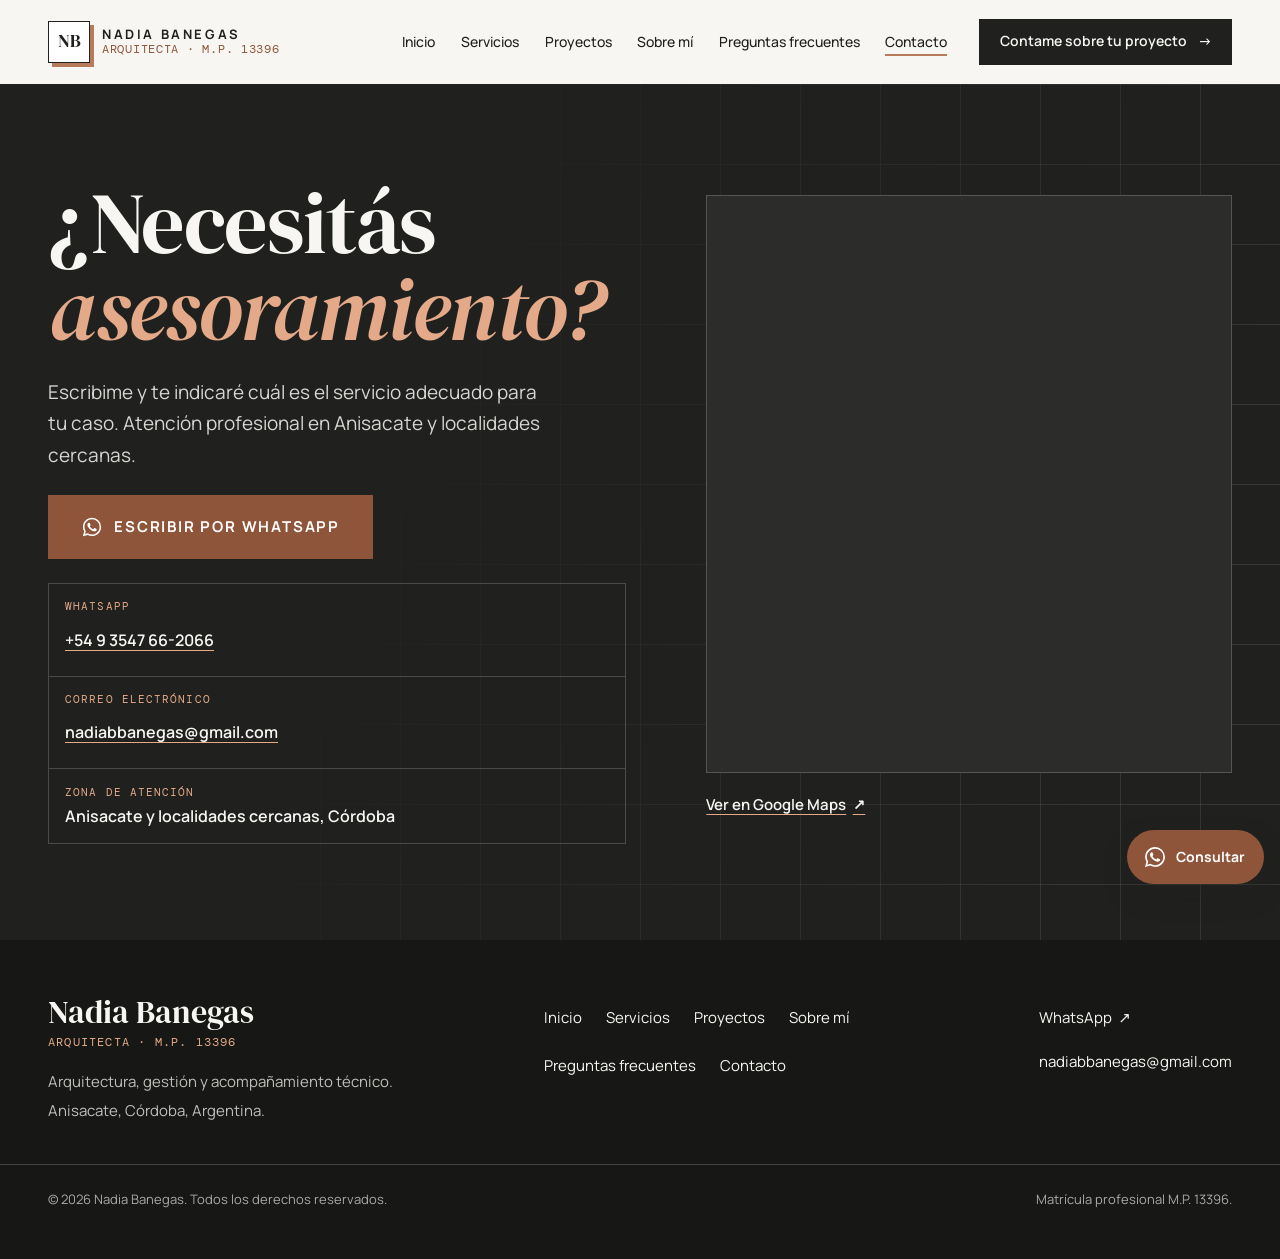
==== contacto.html @ f8b9bfbb "Simplificar el inicio y separar cada sección en su página Cambios pedidos por Nadia: - Inicio livian" ====
<!doctype html>
<html lang="es-AR">
<head>
  <meta charset="utf-8">
  <meta name="viewport" content="width=device-width, initial-scale=1, viewport-fit=cover">
  <title>Contacto | Nadia Banegas, Arquitecta en Anisacate</title>
  <meta name="description" content="Consultas por WhatsApp al +54 9 3547 66-2066 o por correo. Atención profesional en Anisacate y localidades cercanas, Córdoba.">
  <link rel="canonical" href="https://nadiabanegasarq.github.io/contacto.html">
  <meta name="robots" content="index, follow, max-image-preview:large">
  <meta name="author" content="Nadia Banegas">
  <meta name="theme-color" content="#F7F6F2">
  <meta name="color-scheme" content="only light">
  <meta name="geo.region" content="AR-X">
  <meta name="geo.placename" content="Anisacate, Córdoba, Argentina">
  <meta property="og:type" content="website">
  <meta property="og:locale" content="es_AR">
  <meta property="og:site_name" content="Nadia Banegas | Arquitecta">
  <meta property="og:title" content="Contacto | Nadia Banegas, Arquitecta en Anisacate">
  <meta property="og:description" content="Consultas por WhatsApp al +54 9 3547 66-2066 o por correo. Atención profesional en Anisacate y localidades cercanas, Córdoba.">
  <meta property="og:url" content="https://nadiabanegasarq.github.io/contacto.html">
  <meta property="og:image" content="https://nadiabanegasarq.github.io/assets/img/og-image.jpg">
  <meta property="og:image:alt" content="Nadia Banegas, arquitecta en Anisacate, Córdoba">
  <meta name="twitter:card" content="summary_large_image">
  <meta name="twitter:title" content="Contacto | Nadia Banegas, Arquitecta en Anisacate">
  <meta name="twitter:description" content="Consultas por WhatsApp al +54 9 3547 66-2066 o por correo. Atención profesional en Anisacate y localidades cercanas, Córdoba.">
  <meta name="twitter:image" content="https://nadiabanegasarq.github.io/assets/img/og-image.jpg">
  <link rel="icon" href="assets/img/favicon.svg" type="image/svg+xml">
  <link rel="icon" href="assets/img/favicon-32.png" sizes="32x32" type="image/png">
  <link rel="apple-touch-icon" href="assets/img/apple-touch-icon.png">
  <link rel="manifest" href="site.webmanifest">
  <link rel="preconnect" href="https://fonts.googleapis.com">
  <link rel="preconnect" href="https://fonts.gstatic.com" crossorigin>
  <link rel="stylesheet" href="https://fonts.googleapis.com/css2?family=DM+Mono:wght@400;500&family=DM+Serif+Display:ital@0;1&family=Manrope:wght@400;500;600;700&display=swap">
  <link rel="stylesheet" href="css/styles.css">
  <script type="application/ld+json">
{
  "@context": "https://schema.org",
  "@graph": [
    {
      "@type": [
        "ProfessionalService",
        "LocalBusiness"
      ],
      "@id": "https://nadiabanegasarq.github.io/#estudio",
      "name": "Nadia Banegas | Arquitecta",
      "description": "Servicios de arquitectura en Anisacate y localidades cercanas: planos municipales, relevamientos, proyectos arquitectónicos, ampliaciones y remodelaciones, conducción técnica de obra y asesoramiento profesional.",
      "url": "https://nadiabanegasarq.github.io/",
      "image": "https://nadiabanegasarq.github.io/assets/img/og-image.jpg",
      "telephone": "+5493547662066",
      "email": "nadiabbanegas@gmail.com",
      "hasMap": "https://maps.app.goo.gl/ShGkBSKZtU2Fb1uk8",
      "address": {
        "@type": "PostalAddress",
        "addressLocality": "Anisacate",
        "addressRegion": "Córdoba",
        "addressCountry": "AR"
      },
      "areaServed": [
        {
          "@type": "City",
          "name": "Anisacate"
        },
        {
          "@type": "City",
          "name": "Alta Gracia"
        },
        {
          "@type": "City",
          "name": "Villa La Bolsa"
        },
        {
          "@type": "City",
          "name": "Los Aromos"
        },
        {
          "@type": "Place",
          "name": "Valle de Paravachasca"
        },
        {
          "@type": "Place",
          "name": "Valle de Calamuchita"
        }
      ],
      "founder": {
        "@id": "https://nadiabanegasarq.github.io/#nadia"
      },
      "hasOfferCatalog": {
        "@type": "OfferCatalog",
        "name": "Servicios de arquitectura",
        "itemListElement": [
          {
            "@type": "Offer",
            "itemOffered": {
              "@type": "Service",
              "name": "Planos municipales"
            }
          },
          {
            "@type": "Offer",
            "itemOffered": {
              "@type": "Service",
              "name": "Relevamientos"
            }
          },
          {
            "@type": "Offer",
            "itemOffered": {
              "@type": "Service",
              "name": "Proyectos arquitectónicos"
            }
          },
          {
            "@type": "Offer",
            "itemOffered": {
              "@type": "Service",
              "name": "Ampliaciones y remodelaciones"
            }
          },
          {
            "@type": "Offer",
            "itemOffered": {
              "@type": "Service",
              "name": "Conducción técnica de obra"
            }
          },
          {
            "@type": "Offer",
            "itemOffered": {
              "@type": "Service",
              "name": "Asesoramiento profesional"
            }
          }
        ]
      }
    },
    {
      "@type": "Person",
      "@id": "https://nadiabanegasarq.github.io/#nadia",
      "name": "Nadia Banegas",
      "jobTitle": "Arquitecta",
      "alumniOf": {
        "@type": "CollegeOrUniversity",
        "name": "Facultad de Arquitectura, Urbanismo y Diseño, Universidad Nacional de Córdoba"
      },
      "hasCredential": {
        "@type": "EducationalOccupationalCredential",
        "credentialCategory": "Matrícula profesional",
        "name": "M.P. 13396"
      },
      "workLocation": {
        "@type": "Place",
        "name": "Anisacate, Córdoba, Argentina"
      }
    }
  ]
}
  </script>
</head>
<body data-page="contacto">
  <a class="skip-link" href="#contenido">Saltar al contenido</a>

  <header class="site-header" data-header>
    <div class="wrap header-inner">
      <a class="brand" href="index.html" aria-label="Nadia Banegas, arquitecta. Ir al inicio">
        <span class="brand-mark" aria-hidden="true">NB</span>
        <span class="brand-text">
          <span class="brand-name">Nadia Banegas</span>
          <span class="brand-role">Arquitecta · M.P. 13396</span>
        </span>
      </a>
      <nav class="nav" aria-label="Navegación principal">
        <button class="nav-toggle" type="button" aria-expanded="false" aria-controls="menu" data-nav-toggle>
          <span class="sr-only">Abrir menú</span>
          <span class="nav-toggle-bar" aria-hidden="true"></span>
          <span class="nav-toggle-bar" aria-hidden="true"></span>
        </button>
        <div class="nav-panel" id="menu" data-nav-panel>
          <ul class="nav-list">
            <li><a href="index.html" data-nav-link>Inicio</a></li>
            <li><a href="servicios.html" data-nav-link>Servicios</a></li>
            <li><a href="proyectos.html" data-nav-link>Proyectos</a></li>
            <li><a href="sobre-mi.html" data-nav-link>Sobre mí</a></li>
            <li><a href="preguntas-frecuentes.html" data-nav-link>Preguntas frecuentes</a></li>
            <li><a href="contacto.html" data-nav-link aria-current="page">Contacto</a></li>
          </ul>
          <a class="btn btn-primary nav-cta" href="https://wa.me/5493547662066" data-wa target="_blank" rel="noopener">Contame sobre tu proyecto <span class="btn-arrow" aria-hidden="true">→</span></a>
          <p class="nav-panel-foot">Anisacate, Córdoba, Argentina</p>
        </div>
      </nav>
    </div>
  </header>

  <main id="contenido">
    <section class="contact contact-page" aria-labelledby="page-title">
      <div class="wrap contact-grid">
        <div class="contact-copy">
          <h1 class="contact-title" id="page-title">¿Necesitás <em>asesoramiento?</em></h1>
          <p class="contact-text">Escribime y te indicaré cuál es el servicio adecuado para tu caso. Atención profesional en Anisacate y localidades cercanas.</p>
          <a class="btn btn-accent btn-xl" href="https://wa.me/5493547662066" data-wa target="_blank" rel="noopener"><svg class="wa-icon" viewBox="0 0 24 24" aria-hidden="true" focusable="false"><path fill="currentColor" d="M12.04 2C6.58 2 2.13 6.45 2.13 11.91c0 1.75.46 3.45 1.32 4.95L2.05 22l5.25-1.38a9.9 9.9 0 0 0 4.74 1.21h.01c5.46 0 9.91-4.45 9.91-9.91A9.85 9.85 0 0 0 12.04 2Zm0 18.15h-.01a8.2 8.2 0 0 1-4.19-1.15l-.3-.18-3.12.82.83-3.04-.2-.31a8.21 8.21 0 0 1-1.26-4.38c0-4.54 3.7-8.23 8.25-8.23a8.2 8.2 0 0 1 8.23 8.24c0 4.54-3.7 8.23-8.23 8.23Zm4.52-6.16c-.25-.12-1.47-.72-1.69-.81-.23-.08-.39-.12-.56.12-.17.25-.64.81-.78.97-.14.17-.29.19-.54.06a6.76 6.76 0 0 1-3.37-2.94c-.25-.44.25-.41.72-1.36.08-.17.04-.31-.02-.43-.06-.12-.56-1.34-.76-1.84-.2-.48-.41-.42-.56-.42h-.48a.92.92 0 0 0-.66.31c-.23.25-.87.85-.87 2.07s.89 2.4 1.01 2.56c.12.17 1.75 2.67 4.24 3.74 1.58.68 2.2.74 2.99.62.48-.07 1.47-.6 1.68-1.18.21-.58.21-1.08.14-1.18-.06-.11-.22-.17-.47-.29Z"/></svg> Escribir por WhatsApp</a>
          <dl class="contact-block">
            <div><dt>WhatsApp</dt><dd><a href="https://wa.me/5493547662066" data-wa target="_blank" rel="noopener">+54 9 3547 66-2066</a></dd></div>
            <div><dt>Correo electrónico</dt><dd><a href="mailto:nadiabbanegas@gmail.com">nadiabbanegas@gmail.com</a></dd></div>
            <div><dt>Zona de atención</dt><dd>Anisacate y localidades cercanas, Córdoba</dd></div>
          </dl>
        </div>
        <div class="contact-map">
          <div class="map-frame">
            <iframe title="Mapa con la ubicación de ARQ. Nadia Banegas en Anisacate, Córdoba" src="https://www.google.com/maps?q=ARQ.+Nadia+Banegas&amp;ll=-31.7205509,-64.4049583&amp;z=16&amp;hl=es&amp;output=embed" loading="lazy" referrerpolicy="no-referrer-when-downgrade" allowfullscreen></iframe>
          </div>
          <a class="map-link" href="https://maps.app.goo.gl/ShGkBSKZtU2Fb1uk8" target="_blank" rel="noopener">Ver en Google Maps <span aria-hidden="true">↗</span></a>
        </div>
      </div>
    </section>

  </main>
  <footer class="site-footer">
    <div class="wrap footer-grid">
      <div class="footer-brand">
        <p class="footer-name">Nadia Banegas</p>
        <p class="footer-role">Arquitecta · M.P. 13396</p>
        <p>Arquitectura, gestión y acompañamiento técnico.</p>
        <p>Anisacate, Córdoba, Argentina.</p>
      </div>
      <nav class="footer-nav" aria-label="Enlaces del pie de página">
        <ul>
          <li><a href="index.html">Inicio</a></li>
          <li><a href="servicios.html">Servicios</a></li>
          <li><a href="proyectos.html">Proyectos</a></li>
          <li><a href="sobre-mi.html">Sobre mí</a></li>
          <li><a href="preguntas-frecuentes.html">Preguntas frecuentes</a></li>
          <li><a href="contacto.html">Contacto</a></li>
        </ul>
      </nav>
      <div class="footer-social">
        <a href="https://wa.me/5493547662066" data-wa target="_blank" rel="noopener">WhatsApp <span aria-hidden="true">↗</span></a>
        <a href="mailto:nadiabbanegas@gmail.com">nadiabbanegas@gmail.com</a>
      </div>
    </div>
    <div class="wrap footer-bottom">
      <p>© 2026 Nadia Banegas. Todos los derechos reservados.</p>
      <p>Matrícula profesional M.P. 13396.</p>
    </div>
  </footer>

  <a class="wa-float" href="https://wa.me/5493547662066" data-wa target="_blank" rel="noopener" aria-label="Escribir a Nadia por WhatsApp">
    <svg class="" viewBox="0 0 24 24" aria-hidden="true" focusable="false"><path fill="currentColor" d="M12.04 2C6.58 2 2.13 6.45 2.13 11.91c0 1.75.46 3.45 1.32 4.95L2.05 22l5.25-1.38a9.9 9.9 0 0 0 4.74 1.21h.01c5.46 0 9.91-4.45 9.91-9.91A9.85 9.85 0 0 0 12.04 2Zm0 18.15h-.01a8.2 8.2 0 0 1-4.19-1.15l-.3-.18-3.12.82.83-3.04-.2-.31a8.21 8.21 0 0 1-1.26-4.38c0-4.54 3.7-8.23 8.25-8.23a8.2 8.2 0 0 1 8.23 8.24c0 4.54-3.7 8.23-8.23 8.23Zm4.52-6.16c-.25-.12-1.47-.72-1.69-.81-.23-.08-.39-.12-.56.12-.17.25-.64.81-.78.97-.14.17-.29.19-.54.06a6.76 6.76 0 0 1-3.37-2.94c-.25-.44.25-.41.72-1.36.08-.17.04-.31-.02-.43-.06-.12-.56-1.34-.76-1.84-.2-.48-.41-.42-.56-.42h-.48a.92.92 0 0 0-.66.31c-.23.25-.87.85-.87 2.07s.89 2.4 1.01 2.56c.12.17 1.75 2.67 4.24 3.74 1.58.68 2.2.74 2.99.62.48-.07 1.47-.6 1.68-1.18.21-.58.21-1.08.14-1.18-.06-.11-.22-.17-.47-.29Z"/></svg>
    <span>Consultar</span>
  </a>

  <div class="lightbox" data-lightbox hidden role="dialog" aria-modal="true" aria-label="Galería de fotos">
    <button class="lightbox-close" type="button" data-lb-close aria-label="Cerrar">×</button>
    <button class="lightbox-nav lightbox-prev" type="button" data-lb-prev aria-label="Foto anterior">←</button>
    <figure class="lightbox-figure">
      <img data-lb-img alt="">
      <figcaption data-lb-caption></figcaption>
    </figure>
    <button class="lightbox-nav lightbox-next" type="button" data-lb-next aria-label="Foto siguiente">→</button>
  </div>

  <script src="js/content.js" defer></script>
  <script src="js/main.js" defer></script>
</body>
</html>
---- css/styles.css ----
/* ==========================================================================
   Nadia Banegas | Arquitecta
   Sitio de tres páginas (Inicio, Proyectos, Preguntas frecuentes) con el
   lenguaje gráfico del plano: líneas de tinta, rótulos en mono y el terracota
   como lápiz de corrección. Cada sección trata un solo tema, con aire propio.
   ========================================================================== */

:root {
  color-scheme: only light;

  /* Color */
  --paper: #F7F6F2;      /* fondo principal */
  --white: #FFFFFF;      /* bandas y tarjetas */
  --ink: #20211F;        /* tinta: textos y líneas */
  --graphite: #55564F;   /* texto secundario (AA sobre papel, blanco y beige) */
  --grey: #777873;       /* líneas finas */
  --terra: #B77A5B;      /* acento en títulos grandes y líneas */
  --terra-ink: #8F553B;  /* terracota para texto chico y botones (AA) */
  --terra-soft: #E3A988; /* terracota sobre fondo oscuro */
  --sand: #E9E3D9;       /* banda cálida */
  --line: rgba(32, 33, 31, .16);
  --line-light: rgba(247, 246, 242, .2);

  /* Tipografía */
  --f-display: "DM Serif Display", "Times New Roman", Georgia, serif;
  --f-body: "Manrope", "Inter", system-ui, -apple-system, "Segoe UI", sans-serif;
  --f-mono: "DM Mono", ui-monospace, "SFMono-Regular", Menlo, Consolas, monospace;

  --step-0: 1rem;
  --step-1: 1.1875rem;
  --step-2: 1.5rem;
  --step-3: 2rem;
  --step-4: clamp(2.4rem, 5.6vw, 4rem);
  --step-5: clamp(2.7rem, 8vw, 5.4rem);

  /* Espacio y movimiento */
  --max: 1240px;
  --header-h: 68px;
  --section-y: clamp(5rem, 11vw, 9rem);
  --ease: cubic-bezier(.22, .61, .36, 1);
  --ease-out: cubic-bezier(.16, 1, .3, 1);
}

/* ---------- Base ---------- */
*, *::before, *::after { box-sizing: border-box; }
html { -webkit-text-size-adjust: 100%; scroll-behavior: smooth; scroll-padding-top: calc(var(--header-h) + 12px); }
body {
  margin: 0; background: var(--paper); color: var(--ink);
  font-family: var(--f-body); font-size: var(--step-0); line-height: 1.65;
  -webkit-font-smoothing: antialiased; -moz-osx-font-smoothing: grayscale;
  overflow-x: hidden;
}
img, svg { display: block; max-width: 100%; }
img { height: auto; }
a { color: inherit; text-decoration: none; }
p { margin: 0; }
h1, h2, h3 { margin: 0; font-weight: 400; color: var(--ink); }
ul, ol, dl, dd { margin: 0; padding: 0; list-style: none; }
button { font: inherit; color: inherit; background: none; border: 0; padding: 0; cursor: pointer; }
figure, blockquote { margin: 0; }
:focus-visible { outline: 2px solid var(--terra-ink); outline-offset: 3px; }
::selection { background: var(--terra); color: var(--white); }
.sr-only { position: absolute; width: 1px; height: 1px; padding: 0; margin: -1px; overflow: hidden; clip: rect(0 0 0 0); white-space: nowrap; border: 0; }
.skip-link { position: absolute; left: 1rem; top: -100px; z-index: 400; background: var(--ink); color: var(--paper); padding: .75rem 1rem; font-size: .875rem; }
.skip-link:focus { top: 1rem; }

.wrap {
  width: 100%; max-width: calc(var(--max) + 2 * 48px); margin-inline: auto;
  padding-left: max(16px, env(safe-area-inset-left, 0px));
  padding-right: max(16px, env(safe-area-inset-right, 0px));
}

/* ---------- Tipos comunes ---------- */
.eyebrow {
  display: inline-flex; align-items: center; gap: .65rem;
  font-family: var(--f-mono); font-size: .8125rem; letter-spacing: .1em; text-transform: uppercase;
  color: var(--terra-ink); margin-bottom: 1rem;
}
.eyebrow::before { content: ""; width: 1.75rem; height: 1.5px; background: currentColor; }
.eyebrow-light { color: var(--terra-soft); }

.section-title, .page-title {
  font-family: var(--f-display); font-size: var(--step-4); line-height: 1.04; letter-spacing: -.012em;
  text-wrap: balance; max-width: 18ch;
}
.page-title { font-size: var(--step-5); }
.section-title em, .page-title em, .hero-title em, .contact-title em { font-style: italic; color: var(--terra); }
.band-sand .section-title em { color: var(--terra-ink); }
.lead { font-size: var(--step-1); line-height: 1.6; color: var(--graphite); max-width: 46ch; }

.section { padding-block: var(--section-y); }
.section-head { display: grid; gap: 1.25rem; margin-bottom: clamp(2.5rem, 6vw, 4rem); }
.section-more { margin-top: clamp(2.5rem, 5vw, 3.5rem); }
.band-white { background: var(--white); }
.band-sand { background: var(--sand); }

/* ---------- Botones ---------- */
.btn {
  display: inline-flex; align-items: center; justify-content: center; gap: .7rem;
  min-height: 52px; padding: .95rem 1.5rem;
  font-family: var(--f-body); font-size: .9375rem; font-weight: 600; line-height: 1.2; text-align: center;
  border: 1.5px solid transparent; border-radius: 0;
  transition: background-color .35s var(--ease), color .35s var(--ease), border-color .35s var(--ease);
  -webkit-tap-highlight-color: transparent;
}
.btn-arrow { transition: transform .45s var(--ease-out); }
.btn:hover .btn-arrow { transform: translateX(4px); }
.btn-primary { background: var(--ink); color: var(--paper); border-color: var(--ink); }
.btn-primary:hover { background: var(--terra-ink); border-color: var(--terra-ink); color: var(--white); }
.btn-line { border-color: var(--ink); color: var(--ink); }
.btn-line:hover { background: var(--ink); color: var(--paper); }
.btn-accent { background: var(--terra-ink); color: var(--white); border-color: var(--terra-ink); }
.btn-accent:hover { background: var(--paper); color: var(--ink); border-color: var(--paper); }
.btn-lg { min-height: 56px; padding-inline: 1.75rem; font-size: 1rem; }
.btn-xl { min-height: 64px; padding-inline: 2rem; font-size: .9375rem; letter-spacing: .12em; text-transform: uppercase; font-weight: 700; }
.text-link { display: inline-flex; align-items: center; min-height: 44px; font-weight: 600; color: var(--ink); text-decoration: underline; text-decoration-color: var(--terra); text-decoration-thickness: 2px; text-underline-offset: 5px; }
.text-link:hover { color: var(--terra-ink); }

/* ---------- Header ---------- */
body::before { content: ""; position: fixed; inset: 0 0 auto; height: env(safe-area-inset-top, 0px); z-index: 110; background: var(--paper); }
.site-header {
  position: sticky; top: env(safe-area-inset-top, 0px); z-index: 100; height: var(--header-h);
  background: var(--paper); border-bottom: 1px solid transparent;
  transition: border-color .4s var(--ease), box-shadow .4s var(--ease);
}
.site-header.is-scrolled { border-bottom-color: var(--line); box-shadow: 0 10px 30px -24px rgba(32, 33, 31, .5); }
.header-inner { height: 100%; display: flex; align-items: center; justify-content: space-between; gap: 1rem; }
.brand { display: inline-flex; align-items: center; gap: .75rem; min-height: 44px; position: relative; z-index: 2; }
.brand-mark {
  display: grid; place-items: center; width: 42px; height: 42px; flex: none;
  border: 1.5px solid var(--ink); background: var(--white);
  font-family: var(--f-display); font-size: 1.15rem; line-height: 1; color: var(--ink);
  box-shadow: 4px 4px 0 0 var(--terra);
}
.brand-text { display: grid; line-height: 1.2; }
.brand-name { font-size: .8125rem; font-weight: 700; letter-spacing: .2em; text-transform: uppercase; }
.brand-role { font-family: var(--f-mono); font-size: .75rem; letter-spacing: .06em; color: var(--terra-ink); text-transform: uppercase; }

.nav-toggle { position: relative; z-index: 2; width: 48px; height: 48px; margin-right: -12px; display: inline-flex; flex-direction: column; align-items: center; justify-content: center; gap: 7px; }
.nav-toggle-bar { width: 24px; height: 2px; background: var(--ink); transition: transform .45s var(--ease-out); }
.nav-open .nav-toggle-bar:first-child { transform: translateY(4.5px) rotate(45deg); }
.nav-open .nav-toggle-bar:last-child { transform: translateY(-4.5px) rotate(-45deg); }
.nav-panel {
  position: fixed; inset: 0; z-index: 1; background: var(--paper); color: var(--ink);
  display: flex; flex-direction: column; justify-content: center; gap: 2rem; overflow-y: auto;
  padding: calc(var(--header-h) + 1.5rem + env(safe-area-inset-top, 0px)) max(16px, env(safe-area-inset-right, 0px)) calc(2rem + env(safe-area-inset-bottom, 0px)) max(16px, env(safe-area-inset-left, 0px));
  opacity: 0; visibility: hidden; transition: opacity .4s var(--ease), visibility 0s linear .4s;
}
.nav-open .nav-panel { opacity: 1; visibility: visible; transition: opacity .4s var(--ease), visibility 0s; }
.nav-list { display: grid; border-top: 1px solid var(--line); }
.nav-list a { display: flex; align-items: center; min-height: 58px; border-bottom: 1px solid var(--line); font-family: var(--f-display); font-size: 1.85rem; }
.nav-list a:hover, .nav-list a[aria-current="page"], .nav-list a.is-active { color: var(--terra-ink); }
.nav-cta { align-self: flex-start; }
.nav-panel-foot { margin-top: auto; font-family: var(--f-mono); font-size: .75rem; letter-spacing: .06em; color: var(--graphite); text-transform: uppercase; }
body.nav-open { overflow: hidden; }

/* ---------- Hero (inicio) ---------- */
.hero { padding-block: clamp(1.5rem, 4vw, 3rem) clamp(3.5rem, 8vw, 6rem); }
.hero-grid { display: grid; gap: 2.5rem; align-items: center; }
.hero-copy { display: grid; gap: 1.5rem; justify-items: start; min-width: 0; }
.hero-copy .eyebrow { margin-bottom: 0; }
.hero-title { font-family: var(--f-display); font-size: var(--step-5); line-height: .98; letter-spacing: -.022em; text-wrap: balance; }
.hero-title em { display: block; }
.hero-lead { font-size: var(--step-1); line-height: 1.6; color: var(--graphite); max-width: 40ch; }
.hero-actions { display: flex; flex-wrap: wrap; gap: .75rem; width: 100%; }
.hero-actions .btn { flex: 1 1 100%; }
.hero-note { display: flex; align-items: center; gap: .65rem; font-size: .9rem; color: var(--graphite); }
.dot { width: 8px; height: 8px; border-radius: 50%; background: var(--terra); flex: none; box-shadow: 0 0 0 4px rgba(183, 122, 91, .2); }

.hero-photo { position: relative; min-width: 0; }
.hero-photo img { width: 100%; aspect-ratio: 4 / 3.2; object-fit: cover; border: 1px solid var(--ink); box-shadow: 12px 12px 0 -1px var(--sand), 12px 12px 0 0 var(--line); }
.hero-photo figcaption {
  display: flex; justify-content: space-between; gap: 1rem; margin-top: 1.25rem;
  font-family: var(--f-mono); font-size: .75rem; letter-spacing: .08em; text-transform: uppercase; color: var(--graphite);
}

.facts { display: grid; margin-top: clamp(3rem, 7vw, 5rem); border-top: 2px solid var(--ink); }
.facts li { display: grid; gap: .2rem; padding: 1rem 0; border-bottom: 1px solid var(--line); font-weight: 600; font-size: .9375rem; min-width: 0; }
.facts span { font-family: var(--f-mono); font-size: .75rem; font-weight: 400; letter-spacing: .08em; text-transform: uppercase; color: var(--terra-ink); }

/* ---------- Servicios ---------- */
.service-grid { display: grid; gap: 3rem 2rem; }
.service { display: flex; flex-direction: column; gap: .75rem; min-width: 0; }
.service-media { border: 1px solid var(--ink); background: var(--white); overflow: hidden; aspect-ratio: 4 / 3; max-width: 100%; margin-bottom: .5rem; }
.service-media img { width: 100%; height: 100%; object-fit: cover; transition: transform 1s var(--ease-out); }
.service:hover .service-media img { transform: scale(1.05); }
.service-title { font-family: var(--f-display); font-size: var(--step-3); line-height: 1.08; }
.service-desc { color: var(--graphite); }
.service-cta {
  margin-top: auto; align-self: flex-start; display: inline-flex; align-items: center; gap: .5rem;
  min-height: 48px; font-weight: 700; font-size: .9375rem;
  text-decoration: underline; text-decoration-color: var(--terra); text-decoration-thickness: 2px; text-underline-offset: 6px;
  transition: color .3s var(--ease), gap .4s var(--ease-out);
}
.service-cta:hover { color: var(--terra-ink); gap: .8rem; }

.cta-strip {
  margin-top: clamp(3.5rem, 8vw, 5rem);
  display: grid; gap: 1.5rem; align-items: center;
  padding-block: 2rem; border-top: 2px solid var(--ink); border-bottom: 1px solid var(--line);
}
.cta-strip p { font-family: var(--f-display); font-size: var(--step-2); line-height: 1.25; max-width: 36ch; }
.cta-strip strong { font-weight: 400; color: var(--terra-ink); font-style: italic; }
.cta-strip .btn { justify-self: start; }

/* ---------- Proyectos destacados (inicio) ---------- */
.feature-grid { display: grid; gap: 2rem; }
.feature-link { display: grid; gap: 1rem; }
.feature-media { display: block; overflow: hidden; border: 1px solid var(--ink); background: var(--sand); }
.feature-media img { width: 100%; aspect-ratio: 4 / 3; object-fit: cover; transition: transform 1s var(--ease-out); }
.feature-link:hover .feature-media img { transform: scale(1.05); }
.feature-meta { display: flex; justify-content: space-between; align-items: baseline; gap: 1rem; border-top: 2px solid var(--ink); padding-top: .85rem; }
.feature-name { font-family: var(--f-display); font-size: 1.5rem; line-height: 1.15; }
.feature-link:hover .feature-name { color: var(--terra-ink); }
.feature-m2 { font-family: var(--f-mono); font-size: .875rem; color: var(--terra-ink); white-space: nowrap; }

/* ---------- Sobre mí ---------- */
.about-grid { display: grid; gap: 2.5rem; }
.about-head { display: grid; gap: 1.5rem; align-content: start; }
.about-head .eyebrow { margin-bottom: 0; }
.about-facts { border-top: 2px solid var(--ink); }
.about-facts > div { display: grid; grid-template-columns: 7.5rem 1fr; gap: 1rem; padding: .85rem 0; border-bottom: 1px solid rgba(32, 33, 31, .2); }
.about-facts dt { font-family: var(--f-mono); font-size: .75rem; letter-spacing: .08em; text-transform: uppercase; color: var(--terra-ink); padding-top: .15rem; }
.about-facts dd { font-weight: 600; }
.about-copy { display: grid; gap: 1.5rem; justify-items: start; min-width: 0; }
.about-intro { font-family: var(--f-display); font-size: var(--step-2); line-height: 1.32; max-width: 34ch; }
.about-text { display: grid; gap: 1rem; color: var(--graphite); max-width: 60ch; }

/* ---------- Proceso ---------- */
.steps { display: grid; position: relative; }
.step { position: relative; display: grid; gap: .5rem; align-content: start; padding: 0 0 2.25rem 4.25rem; min-width: 0; }
.step::before { content: ""; position: absolute; left: 21px; top: 44px; bottom: 0; border-left: 1px dashed var(--grey); }
.step:last-child::before { display: none; }
.step-num {
  position: absolute; left: 0; top: 0; width: 44px; height: 44px; display: grid; place-items: center;
  border: 1.5px solid var(--ink); border-radius: 50%; background: var(--white);
  font-family: var(--f-mono); font-size: 1rem; color: var(--ink);
}
.step:first-child .step-num { background: var(--terra-ink); border-color: var(--terra-ink); color: var(--white); }
.step-title { font-family: var(--f-display); font-size: var(--step-2); line-height: 1.15; padding-top: .45rem; }
.step p { color: var(--graphite); max-width: 32ch; }

/* ---------- Reseñas ---------- */
.reviews-actions { display: flex; flex-wrap: wrap; gap: .75rem; }
.review-list { display: grid; gap: 1.25rem; }
.review { display: flex; flex-direction: column; gap: 1.25rem; padding: 1.75rem; background: var(--white); border-top: 3px solid var(--terra); min-width: 0; }
.review-text { display: grid; gap: .75rem; font-size: 1.0625rem; line-height: 1.6; color: var(--ink); }
.review-text::before { content: "“"; font-family: var(--f-display); font-size: 3.5rem; line-height: .6; color: var(--terra); height: 1.6rem; }
.review-author { margin-top: auto; font-family: var(--f-mono); font-size: .8125rem; letter-spacing: .08em; text-transform: uppercase; color: var(--terra-ink); }

/* ---------- Acordeón ---------- */
.faq-grid { display: grid; gap: 2.5rem; }
.faq-head { display: grid; gap: 1.25rem; justify-items: start; align-content: start; }
.faq-head .eyebrow { margin-bottom: 0; }
.accordion { border-top: 2px solid var(--ink); min-width: 0; }
.acc-item { border-bottom: 1px solid var(--line); }
.band-sand .acc-item { border-bottom-color: rgba(32, 33, 31, .2); }
.acc-trigger {
  width: 100%; min-height: 64px; display: flex; align-items: center; justify-content: space-between; gap: 1.25rem;
  padding: 1.1rem 0; text-align: left;
  font-family: var(--f-display); font-size: clamp(1.15rem, 3vw, 1.4rem); line-height: 1.28; color: var(--ink);
  transition: color .3s var(--ease);
}
.acc-trigger:hover, .acc-trigger[aria-expanded="true"] { color: var(--terra-ink); }
.acc-icon { position: relative; width: 34px; height: 34px; flex: none; border: 1.5px solid currentColor; border-radius: 50%; }
.acc-icon::before, .acc-icon::after { content: ""; position: absolute; left: 50%; top: 50%; width: 12px; height: 1.5px; margin: -.75px 0 0 -6px; background: currentColor; transition: transform .45s var(--ease-out); }
.acc-icon::after { transform: rotate(90deg); }
.acc-trigger[aria-expanded="true"] .acc-icon::after { transform: rotate(0deg); }
.acc-panel { overflow: hidden; transition: height .45s var(--ease-out); }
.acc-panel-inner { display: grid; gap: .9rem; padding: 0 3rem 1.6rem 0; color: var(--graphite); max-width: 66ch; }

/* ---------- Encabezado de páginas internas ---------- */
.page-hero { padding-block: clamp(2.5rem, 7vw, 5rem) clamp(2.5rem, 6vw, 4rem); border-bottom: 1px solid var(--line); }
.page-hero .wrap { display: grid; gap: 1.25rem; justify-items: start; }
.page-hero .eyebrow { margin-bottom: 0; }
.project-index { width: 100%; margin-top: 1.5rem; }
.project-index ol { display: flex; flex-wrap: wrap; gap: .5rem; counter-reset: idx; }
.project-index a {
  display: inline-flex; align-items: center; gap: .5rem; min-height: 44px; padding: .45rem .85rem;
  border: 1px solid var(--line); background: var(--white); font-size: .875rem; font-weight: 600;
  transition: border-color .3s, color .3s;
}
.project-index li { counter-increment: idx; }
.project-index a::before { content: counter(idx, decimal-leading-zero); font-family: var(--f-mono); font-weight: 400; color: var(--terra-ink); font-size: .75rem; }
.project-index a:hover { border-color: var(--ink); color: var(--terra-ink); }

/* ---------- Página de proyectos ---------- */
.project { padding-block: clamp(3.5rem, 8vw, 6rem); border-bottom: 1px solid var(--line); }
.project:nth-child(even) { background: var(--white); }
.project-grid { display: grid; gap: 2rem; align-items: start; }
.project-gallery { display: grid; gap: .6rem; min-width: 0; }
.pg-cover { display: block; width: 100%; overflow: hidden; border: 1px solid var(--ink); background: var(--sand); cursor: zoom-in; }
.pg-cover img { width: 100%; aspect-ratio: 4 / 3; object-fit: cover; transition: transform 1s var(--ease-out); }
.pg-cover:hover img { transform: scale(1.03); }
.pg-thumbs { display: grid; grid-template-columns: repeat(4, minmax(0, 1fr)); gap: .6rem; }
.pg-thumb { position: relative; display: block; overflow: hidden; background: var(--sand); border: 1px solid var(--line); cursor: zoom-in; }
.pg-thumb img { width: 100%; aspect-ratio: 1; object-fit: cover; transition: transform .8s var(--ease-out), opacity .3s; }
.pg-thumb:hover img { transform: scale(1.06); }
.pg-more { position: absolute; inset: 0; display: grid; place-items: center; background: rgba(32, 33, 31, .62); color: var(--white); font-family: var(--f-mono); font-size: .8125rem; letter-spacing: .04em; }
.project-copy { display: grid; gap: 1rem; justify-items: start; align-content: start; min-width: 0; }
.project-num { font-family: var(--f-mono); font-size: .8125rem; letter-spacing: .1em; color: var(--terra-ink); }
.project-title { font-family: var(--f-display); font-size: var(--step-4); line-height: 1.04; max-width: 14ch; }
.project-m2 { font-family: var(--f-mono); font-size: .9375rem; padding: .25rem .6rem; border: 1px solid var(--ink); }
.project-text { display: grid; gap: .9rem; color: var(--graphite); max-width: 58ch; }
.project-actions { display: flex; flex-wrap: wrap; align-items: center; gap: .75rem 1.5rem; margin-top: .5rem; }

/* ---------- Página de preguntas frecuentes ---------- */
.faq-layout { display: grid; gap: 2.5rem; }
.faq-nav { display: grid; gap: 1.5rem; align-content: start; }
.faq-nav ul { display: flex; flex-wrap: wrap; gap: .5rem; }
.faq-nav ul a {
  display: inline-flex; align-items: center; min-height: 44px; padding: .45rem .9rem;
  border: 1px solid var(--line); background: var(--white); font-size: .9rem; font-weight: 600;
  transition: border-color .3s, color .3s;
}
.faq-nav ul a:hover, .faq-nav ul a.is-active { border-color: var(--ink); color: var(--terra-ink); }
.faq-nav .btn { justify-self: start; }
.faq-groups { display: grid; gap: clamp(3rem, 7vw, 4.5rem); min-width: 0; }
.faq-group { scroll-margin-top: calc(var(--header-h) + 16px); }
.faq-group-title { font-family: var(--f-display); font-size: var(--step-3); line-height: 1.1; margin-bottom: 1.25rem; }

/* ---------- Contacto (oscuro) ---------- */
.contact { background: var(--ink); color: var(--paper); padding-block: var(--section-y); position: relative; overflow: hidden; }
.contact::before {
  content: ""; position: absolute; inset: 0; pointer-events: none; opacity: .5;
  background-image: linear-gradient(var(--line-light) 1px, transparent 1px), linear-gradient(90deg, var(--line-light) 1px, transparent 1px);
  background-size: 80px 80px;
  -webkit-mask-image: linear-gradient(110deg, transparent 30%, #000 85%); mask-image: linear-gradient(110deg, transparent 30%, #000 85%);
}
.contact-grid { position: relative; display: grid; gap: 3rem; }
.contact-copy { display: grid; gap: 1.5rem; justify-items: start; min-width: 0; }
.contact-copy .eyebrow { margin-bottom: 0; }
.contact-title { font-family: var(--f-display); font-size: var(--step-5); line-height: 1; letter-spacing: -.015em; color: var(--paper); max-width: 11ch; }
.contact-title em { color: var(--terra-soft); }
.contact-text { font-size: var(--step-1); color: rgba(247, 246, 242, .85); max-width: 42ch; }
.contact .btn-xl { width: 100%; }
.wa-icon { width: 22px; height: 22px; flex: none; }
.contact-block { width: 100%; border: 1px solid var(--line-light); }
.contact-block > div { display: grid; gap: .15rem; padding: .85rem 1rem; border-bottom: 1px solid var(--line-light); min-width: 0; }
.contact-block > div:last-child { border-bottom: 0; }
.contact-block dt { font-family: var(--f-mono); font-size: .6875rem; letter-spacing: .1em; text-transform: uppercase; color: var(--terra-soft); }
.contact-block dd { color: var(--paper); font-weight: 600; overflow-wrap: anywhere; }
.contact-block a { display: inline-flex; align-items: center; min-height: 44px; text-decoration: underline; text-decoration-color: var(--terra-soft); text-underline-offset: 4px; }
.map-frame { position: relative; aspect-ratio: 4 / 3.4; max-width: 100%; background: #2C2D2A; border: 1px solid var(--line-light); }
.map-frame iframe { position: absolute; inset: 0; width: 100%; height: 100%; border: 0; filter: grayscale(.8) contrast(1.05); transition: filter .5s var(--ease); }
.map-frame:hover iframe { filter: none; }
.map-link { display: inline-flex; align-items: center; gap: .4rem; min-height: 48px; margin-top: .5rem; font-weight: 600; font-size: .9375rem; color: var(--paper); text-decoration: underline; text-decoration-color: var(--terra-soft); text-underline-offset: 4px; }

/* ---------- Footer ---------- */
.site-footer { background: #171816; color: rgba(247, 246, 242, .75); padding-block: 3.5rem calc(6.5rem + env(safe-area-inset-bottom, 0px)); font-size: .9375rem; }
.footer-grid { display: grid; gap: 2.25rem; padding-bottom: 2.5rem; border-bottom: 1px solid var(--line-light); }
.footer-brand { display: grid; gap: .3rem; }
.footer-name { font-family: var(--f-display); font-size: 2rem; line-height: 1; color: var(--paper); }
.footer-role { font-family: var(--f-mono); font-size: .75rem; letter-spacing: .1em; text-transform: uppercase; color: var(--terra-soft); margin-bottom: .75rem; }
.footer-nav ul { display: flex; flex-wrap: wrap; gap: .25rem 1.5rem; }
.footer-nav a, .footer-social a { display: inline-flex; align-items: center; gap: .4rem; min-height: 44px; color: var(--paper); }
.footer-social { display: grid; justify-items: start; }
.footer-nav a:hover, .footer-social a:hover { color: var(--terra-soft); }
.footer-bottom { display: grid; gap: .5rem; padding-top: 1.5rem; font-size: .8125rem; color: rgba(247, 246, 242, .65); }

/* ---------- WhatsApp flotante ---------- */
.wa-float {
  position: fixed; z-index: 90;
  right: calc(16px + env(safe-area-inset-right, 0px)); bottom: calc(16px + env(safe-area-inset-bottom, 0px));
  display: inline-flex; align-items: center; gap: .55rem; height: 54px; padding: 0 1.2rem 0 1rem;
  background: var(--terra-ink); color: var(--white); border-radius: 999px;
  box-shadow: 0 12px 30px -10px rgba(32, 33, 31, .55);
  font-size: .875rem; font-weight: 700;
  transition: background-color .35s var(--ease), transform .45s var(--ease-out), opacity .35s;
}
.wa-float svg { width: 24px; height: 24px; }
.wa-float:hover { background: var(--ink); transform: translateY(-2px); }
.nav-open .wa-float, .lightbox-open .wa-float { opacity: 0; pointer-events: none; }

/* ---------- Visor de fotos ---------- */
.lightbox {
  position: fixed; inset: 0; z-index: 300; background: rgba(20, 21, 19, .96); color: var(--paper);
  display: grid; grid-template-columns: auto 1fr auto; align-items: center; gap: .5rem;
  padding: calc(3.5rem + env(safe-area-inset-top, 0px)) max(8px, env(safe-area-inset-right, 0px)) calc(1rem + env(safe-area-inset-bottom, 0px)) max(8px, env(safe-area-inset-left, 0px));
}
.lightbox[hidden] { display: none; }
.lightbox-figure { display: grid; gap: .75rem; justify-items: center; min-width: 0; }
.lightbox-figure img { max-height: calc(100vh - 9rem); max-height: calc(100dvh - 9rem); width: auto; max-width: 100%; object-fit: contain; }
.lightbox-figure figcaption { font-family: var(--f-mono); font-size: .8125rem; letter-spacing: .04em; color: rgba(247, 246, 242, .85); text-align: center; }
.lightbox-close { position: absolute; top: calc(.5rem + env(safe-area-inset-top, 0px)); right: calc(.5rem + env(safe-area-inset-right, 0px)); width: 48px; height: 48px; font-size: 2rem; line-height: 1; color: var(--paper); }
.lightbox-nav { width: 48px; height: 48px; border: 1px solid var(--line-light); border-radius: 50%; font-size: 1.2rem; color: var(--paper); transition: background-color .3s; }
.lightbox-nav:hover { background: rgba(247, 246, 242, .12); }
body.lightbox-open { overflow: hidden; }

/* ==========================================================================
   ≥ 640px
   ========================================================================== */
@media (min-width: 640px) {
  .hero-actions { width: auto; }
  .hero-actions .btn { flex: 0 0 auto; }
  .facts { grid-template-columns: repeat(2, minmax(0, 1fr)); column-gap: 2rem; }
  .service-grid, .review-list { grid-template-columns: repeat(2, minmax(0, 1fr)); }
  .feature-grid { grid-template-columns: repeat(3, minmax(0, 1fr)); }
  .cta-strip { grid-template-columns: 1fr auto; gap: 2rem; }
  .contact .btn-xl { width: auto; }
  .footer-bottom { grid-template-columns: 1fr auto; }
  .steps { grid-template-columns: repeat(2, minmax(0, 1fr)); column-gap: 2rem; }
  .step::before { display: none; }
}

/* ==========================================================================
   ≥ 960px
   ========================================================================== */
@media (min-width: 960px) {
  :root { --header-h: 84px; }
  .wrap { padding-left: max(48px, env(safe-area-inset-left, 0px)); padding-right: max(48px, env(safe-area-inset-right, 0px)); }

  .nav-toggle { display: none; }
  .nav-panel { position: static; padding: 0; background: none; flex-direction: row; align-items: center; gap: 2rem; opacity: 1; visibility: visible; transition: none; overflow: visible; }
  .nav-list { display: flex; gap: 1.6rem; border: 0; }
  .nav-list a { min-height: 44px; border: 0; font-family: var(--f-body); font-size: .875rem; font-weight: 500; position: relative; white-space: nowrap; }
  .nav-list a::after { content: ""; position: absolute; left: 0; right: 0; bottom: 8px; height: 2px; background: var(--terra); transform: scaleX(0); transform-origin: left; transition: transform .45s var(--ease-out); }
  .nav-list a:hover::after, .nav-list a.is-active::after, .nav-list a[aria-current="page"]::after { transform: scaleX(1); }
  .nav-list a:hover, .nav-list a.is-active, .nav-list a[aria-current="page"] { color: var(--ink); }
  .nav-cta { min-height: 46px; padding: .7rem 1.2rem; font-size: .875rem; white-space: nowrap; }
  .nav-panel-foot { display: none; }

  .hero { padding-top: 3rem; }
  .hero-grid { grid-template-columns: minmax(0, 1fr) minmax(0, 1.05fr); gap: 4.5rem; }
  .hero-title { font-size: clamp(3.6rem, 5.4vw, 5.2rem); }
  .facts { grid-template-columns: repeat(4, minmax(0, 1fr)); }
  .facts li { border-bottom: 0; padding-right: 1rem; }
  .facts li + li { padding-left: 1.25rem; border-left: 1px solid var(--line); }

  .section-head { grid-template-columns: 1.3fr 1fr; gap: 4rem; align-items: end; }
  .section-head > :last-child:not(:first-child) { justify-self: end; }
  .service-grid { grid-template-columns: repeat(3, minmax(0, 1fr)); gap: 4rem 2.75rem; }
  .feature-grid { gap: 2.5rem; }

  .about-grid { grid-template-columns: 1fr 1.35fr; gap: 6rem; }
  .about-head { position: sticky; top: calc(var(--header-h) + 2rem); }

  .steps { grid-template-columns: repeat(4, minmax(0, 1fr)); gap: 2rem; }
  .step { padding: 4.25rem 0 0; }
  .step::before { display: block; left: 44px; right: -2rem; top: 21px; bottom: auto; border-left: 0; border-top: 1px dashed var(--grey); }
  .step:last-child::before { display: none; }

  .review-list { grid-template-columns: repeat(6, minmax(0, 1fr)); gap: 1.5rem; }
  .review { grid-column: span 2; }
  .review:nth-child(1), .review:nth-child(2) { grid-column: span 3; }

  .faq-grid { grid-template-columns: 1fr 1.5fr; gap: 5rem; align-items: start; }
  .faq-head { position: sticky; top: calc(var(--header-h) + 2rem); }

  .project-grid { grid-template-columns: minmax(0, 1.25fr) minmax(0, 1fr); gap: 4rem; }
  .project:nth-child(even) .project-gallery { order: 2; }
  .project-copy { position: sticky; top: calc(var(--header-h) + 2rem); }

  .faq-layout { grid-template-columns: 17rem minmax(0, 1fr); gap: 5rem; align-items: start; }
  .faq-nav { position: sticky; top: calc(var(--header-h) + 2rem); }
  .faq-nav ul { display: grid; gap: .5rem; }
  .faq-nav ul a { width: 100%; }

  .contact-grid { grid-template-columns: 1.1fr 1fr; gap: 5rem; align-items: center; }
  .map-frame { aspect-ratio: 4 / 4.4; }

  .footer-grid { grid-template-columns: 1.4fr 1.4fr auto; align-items: start; }
  .site-footer { padding-bottom: 3rem; }
  .lightbox { gap: 1.5rem; padding-inline: 1.5rem; }
}

@media (min-width: 960px) and (max-width: 1239px) {
  .nav-list { gap: 1.1rem; }
  .nav-panel { gap: 1.25rem; }
  .brand-text { display: none; }
  .nav-cta { display: none; }
}

/* ---------- Ajustes de páginas separadas ---------- */
.section-tight { padding-block: clamp(3rem, 7vw, 5rem); }
.section-head { display: flex; flex-wrap: wrap; align-items: baseline; justify-content: space-between; gap: 1rem 2rem; }
.page-hero .lead { max-width: 52ch; }

/* Servicios en el inicio: accesos compactos */
.service-chips { display: grid; gap: .75rem; }
.service-chip {
  display: grid; grid-template-columns: 64px 1fr auto; align-items: center; gap: 1rem;
  min-height: 80px; padding: .5rem 1rem .5rem .5rem; background: var(--paper); border: 1px solid var(--line);
  transition: border-color .3s var(--ease), color .3s var(--ease);
}
.service-chip:hover { border-color: var(--ink); color: var(--terra-ink); }
.service-chip-media { width: 64px; height: 64px; overflow: hidden; border: 1px solid var(--line); background: var(--white); }
.service-chip-media img { width: 100%; height: 100%; object-fit: cover; }
.service-chip-name { font-family: var(--f-display); font-size: 1.25rem; line-height: 1.2; }
.service-chip-arrow { color: var(--terra-ink); transition: transform .4s var(--ease-out); }
.service-chip:hover .service-chip-arrow { transform: translateX(4px); }

/* Página de servicios: dibujo chico al lado del texto */
.service-rows { display: grid; gap: 0; border-top: 2px solid var(--ink); }
.service-row { display: grid; grid-template-columns: 96px minmax(0, 1fr); gap: 1.25rem; align-items: start; padding-block: 1.75rem; border-bottom: 1px solid var(--line); scroll-margin-top: calc(var(--header-h) + 16px); }
.service-row-media { width: 96px; height: 96px; overflow: hidden; border: 1px solid var(--ink); background: var(--white); }
.service-row-media img { width: 100%; height: 100%; object-fit: cover; }
.service-row-copy { display: grid; gap: .5rem; justify-items: start; min-width: 0; }
.service-row .service-title { font-size: clamp(1.5rem, 4vw, 1.85rem); }
.service-row .service-desc { max-width: 56ch; }

/* Cierre breve de cada página */
.cta-band { background: var(--ink); color: var(--paper); padding-block: clamp(3.5rem, 8vw, 5.5rem); }
.cta-band-inner { display: grid; gap: 1.75rem; align-items: center; }
.cta-band-copy { display: grid; gap: .75rem; }
.cta-band-title { font-family: var(--f-display); font-size: var(--step-4); line-height: 1.05; color: var(--paper); }
.cta-band-title em { font-style: italic; color: var(--terra-soft); }
.cta-band-text { font-size: var(--step-1); color: rgba(247, 246, 242, .85); max-width: 44ch; }
.cta-band-actions { display: flex; flex-wrap: wrap; align-items: center; gap: .75rem 1.5rem; }
.text-link-light { color: var(--paper); text-decoration-color: var(--terra-soft); }
.text-link-light:hover { color: var(--terra-soft); }

/* Página de contacto */
.contact-page { padding-block: clamp(3rem, 8vw, 6rem); }

@media (min-width: 640px) {
  .service-chips { grid-template-columns: repeat(2, minmax(0, 1fr)); }
  .service-row { grid-template-columns: 140px minmax(0, 1fr); gap: 2rem; }
  .service-row-media { width: 140px; height: 105px; }
}
@media (min-width: 960px) {
  .service-chips { grid-template-columns: repeat(3, minmax(0, 1fr)); }
  .service-rows { grid-template-columns: repeat(2, minmax(0, 1fr)); column-gap: 3.5rem; }
  .cta-band-inner { grid-template-columns: 1fr auto; gap: 3rem; }
  .about-grid { grid-template-columns: minmax(0, 1fr) minmax(0, 1.6fr); }
  .about-facts { position: sticky; top: calc(var(--header-h) + 2rem); align-self: start; }
}

@media (prefers-reduced-motion: reduce) {
  html { scroll-behavior: auto; }
  *, *::before, *::after { animation: none !important; transition-duration: .01ms !important; }
}

@media print {
  .site-header, .wa-float, .contact-map, .lightbox { display: none !important; }
}
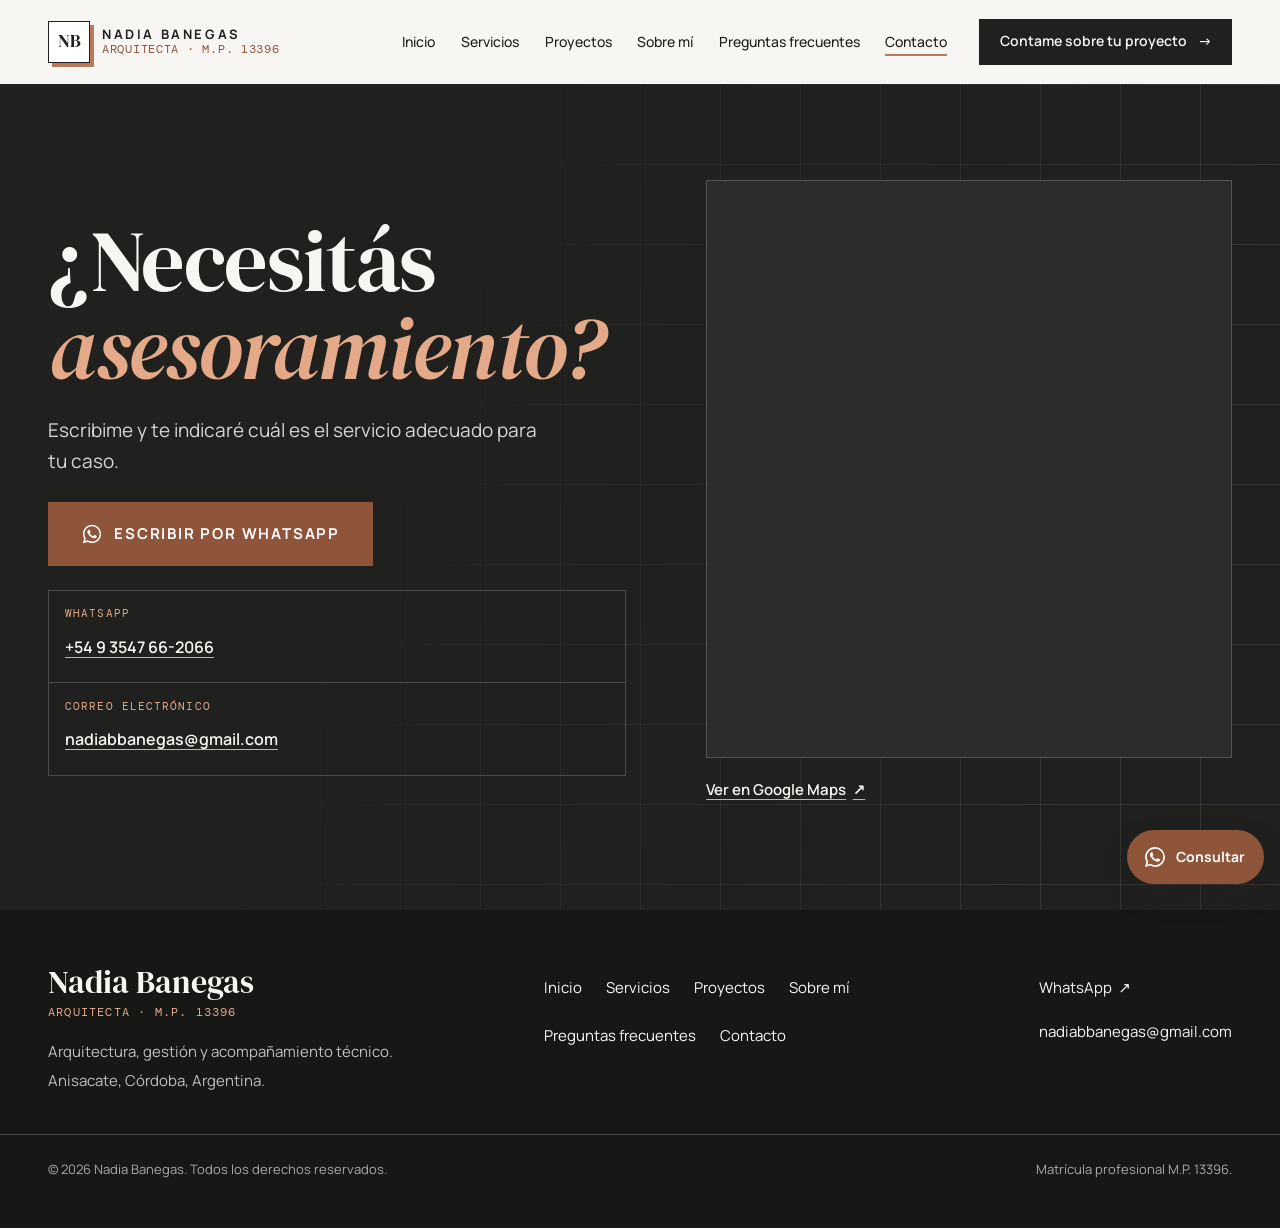
==== commit 0c05ab13: "Quitar las menciones a la zona de atención A pedido de Nadia se eliminan "Atención profesional en An" ====
--- a/contacto.html
+++ b/contacto.html
@@ -4,7 +4,7 @@
   <meta charset="utf-8">
   <meta name="viewport" content="width=device-width, initial-scale=1, viewport-fit=cover">
   <title>Contacto | Nadia Banegas, Arquitecta en Anisacate</title>
-  <meta name="description" content="Consultas por WhatsApp al +54 9 3547 66-2066 o por correo. Atención profesional en Anisacate y localidades cercanas, Córdoba.">
+  <meta name="description" content="Consultas por WhatsApp al +54 9 3547 66-2066 o por correo. Arquitecta en Anisacate, Córdoba.">
   <link rel="canonical" href="https://nadiabanegasarq.github.io/contacto.html">
   <meta name="robots" content="index, follow, max-image-preview:large">
   <meta name="author" content="Nadia Banegas">
@@ -16,13 +16,13 @@
   <meta property="og:locale" content="es_AR">
   <meta property="og:site_name" content="Nadia Banegas | Arquitecta">
   <meta property="og:title" content="Contacto | Nadia Banegas, Arquitecta en Anisacate">
-  <meta property="og:description" content="Consultas por WhatsApp al +54 9 3547 66-2066 o por correo. Atención profesional en Anisacate y localidades cercanas, Córdoba.">
+  <meta property="og:description" content="Consultas por WhatsApp al +54 9 3547 66-2066 o por correo. Arquitecta en Anisacate, Córdoba.">
   <meta property="og:url" content="https://nadiabanegasarq.github.io/contacto.html">
   <meta property="og:image" content="https://nadiabanegasarq.github.io/assets/img/og-image.jpg">
   <meta property="og:image:alt" content="Nadia Banegas, arquitecta en Anisacate, Córdoba">
   <meta name="twitter:card" content="summary_large_image">
   <meta name="twitter:title" content="Contacto | Nadia Banegas, Arquitecta en Anisacate">
-  <meta name="twitter:description" content="Consultas por WhatsApp al +54 9 3547 66-2066 o por correo. Atención profesional en Anisacate y localidades cercanas, Córdoba.">
+  <meta name="twitter:description" content="Consultas por WhatsApp al +54 9 3547 66-2066 o por correo. Arquitecta en Anisacate, Córdoba.">
   <meta name="twitter:image" content="https://nadiabanegasarq.github.io/assets/img/og-image.jpg">
   <link rel="icon" href="assets/img/favicon.svg" type="image/svg+xml">
   <link rel="icon" href="assets/img/favicon-32.png" sizes="32x32" type="image/png">
@@ -191,16 +191,15 @@
   </header>
 
   <main id="contenido">
-    <section class="contact contact-page" aria-labelledby="page-title">
+    <section class="contact contact-page" id="contacto" aria-labelledby="page-title">
       <div class="wrap contact-grid">
         <div class="contact-copy">
           <h1 class="contact-title" id="page-title">¿Necesitás <em>asesoramiento?</em></h1>
-          <p class="contact-text">Escribime y te indicaré cuál es el servicio adecuado para tu caso. Atención profesional en Anisacate y localidades cercanas.</p>
+          <p class="contact-text">Escribime y te indicaré cuál es el servicio adecuado para tu caso.</p>
           <a class="btn btn-accent btn-xl" href="https://wa.me/5493547662066" data-wa target="_blank" rel="noopener"><svg class="wa-icon" viewBox="0 0 24 24" aria-hidden="true" focusable="false"><path fill="currentColor" d="M12.04 2C6.58 2 2.13 6.45 2.13 11.91c0 1.75.46 3.45 1.32 4.95L2.05 22l5.25-1.38a9.9 9.9 0 0 0 4.74 1.21h.01c5.46 0 9.91-4.45 9.91-9.91A9.85 9.85 0 0 0 12.04 2Zm0 18.15h-.01a8.2 8.2 0 0 1-4.19-1.15l-.3-.18-3.12.82.83-3.04-.2-.31a8.21 8.21 0 0 1-1.26-4.38c0-4.54 3.7-8.23 8.25-8.23a8.2 8.2 0 0 1 8.23 8.24c0 4.54-3.7 8.23-8.23 8.23Zm4.52-6.16c-.25-.12-1.47-.72-1.69-.81-.23-.08-.39-.12-.56.12-.17.25-.64.81-.78.97-.14.17-.29.19-.54.06a6.76 6.76 0 0 1-3.37-2.94c-.25-.44.25-.41.72-1.36.08-.17.04-.31-.02-.43-.06-.12-.56-1.34-.76-1.84-.2-.48-.41-.42-.56-.42h-.48a.92.92 0 0 0-.66.31c-.23.25-.87.85-.87 2.07s.89 2.4 1.01 2.56c.12.17 1.75 2.67 4.24 3.74 1.58.68 2.2.74 2.99.62.48-.07 1.47-.6 1.68-1.18.21-.58.21-1.08.14-1.18-.06-.11-.22-.17-.47-.29Z"/></svg> Escribir por WhatsApp</a>
           <dl class="contact-block">
             <div><dt>WhatsApp</dt><dd><a href="https://wa.me/5493547662066" data-wa target="_blank" rel="noopener">+54 9 3547 66-2066</a></dd></div>
             <div><dt>Correo electrónico</dt><dd><a href="mailto:nadiabbanegas@gmail.com">nadiabbanegas@gmail.com</a></dd></div>
-            <div><dt>Zona de atención</dt><dd>Anisacate y localidades cercanas, Córdoba</dd></div>
           </dl>
         </div>
         <div class="contact-map">
--- a/css/styles.css
+++ b/css/styles.css
@@ -513,6 +513,19 @@
 /* Página de contacto */
 .contact-page { padding-block: clamp(3rem, 8vw, 6rem); }
 
+/* Foto de Nadia: chica a un lado, datos al otro */
+.about-card { display: grid; grid-template-columns: 116px minmax(0, 1fr); gap: 1.1rem; align-items: center; }
+.about-photo { margin: 0; }
+.about-photo img { width: 100%; aspect-ratio: 4 / 5; object-fit: cover; border: 1px solid var(--ink); box-shadow: 8px 8px 0 -1px var(--white), 8px 8px 0 0 var(--line); }
+.about-card-info { display: grid; gap: 1rem; min-width: 0; }
+.about-card .section-title, .about-card .page-title { font-size: clamp(1.75rem, 6.5vw, 4rem); }
+.about-card .about-facts > div { grid-template-columns: 1fr; gap: 0; padding: .45rem 0; }
+.about-card .about-facts dt { font-size: .6875rem; padding-top: 0; }
+.about-card .about-facts dd { font-size: .875rem; line-height: 1.35; }
+.about-home { display: grid; gap: 2rem; }
+.about-copy-page > * { max-width: 760px; }
+.page-hero .about-card { width: 100%; }
+
 @media (min-width: 640px) {
   .service-chips { grid-template-columns: repeat(2, minmax(0, 1fr)); }
   .service-row { grid-template-columns: 140px minmax(0, 1fr); gap: 2rem; }
@@ -523,7 +536,11 @@
   .service-rows { grid-template-columns: repeat(2, minmax(0, 1fr)); column-gap: 3.5rem; }
   .cta-band-inner { grid-template-columns: 1fr auto; gap: 3rem; }
   .about-grid { grid-template-columns: minmax(0, 1fr) minmax(0, 1.6fr); }
-  .about-facts { position: sticky; top: calc(var(--header-h) + 2rem); align-self: start; }
+  .about-card { grid-template-columns: 260px minmax(0, 1fr); gap: 3rem; }
+  .about-card .about-facts { display: grid; grid-template-columns: repeat(2, minmax(0, 1fr)); column-gap: 2rem; }
+  .about-card .about-facts dd { font-size: .9375rem; }
+  .about-home { grid-template-columns: minmax(0, 1.45fr) minmax(0, 1fr); gap: 4rem; align-items: center; }
+  .about-home .about-card { grid-template-columns: 220px minmax(0, 1fr); gap: 2.5rem; }
 }
 
 @media (prefers-reduced-motion: reduce) {
